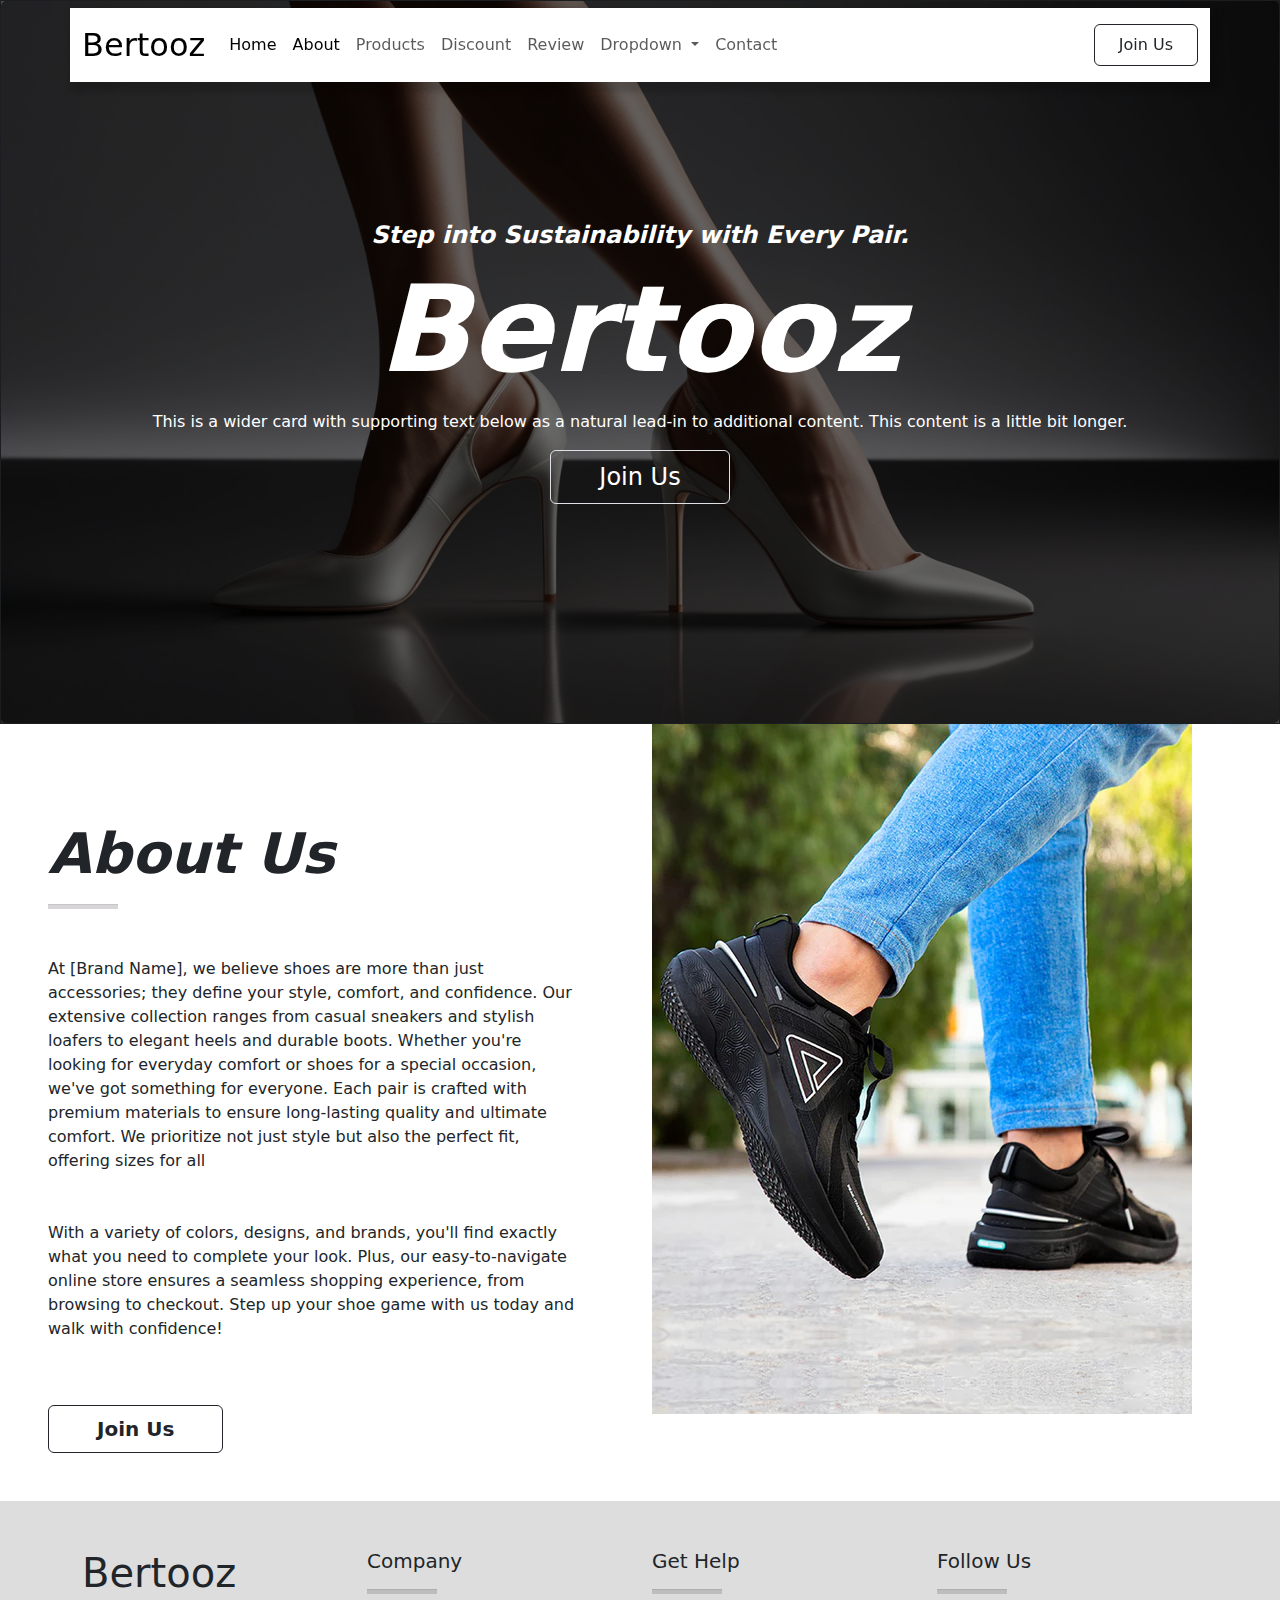
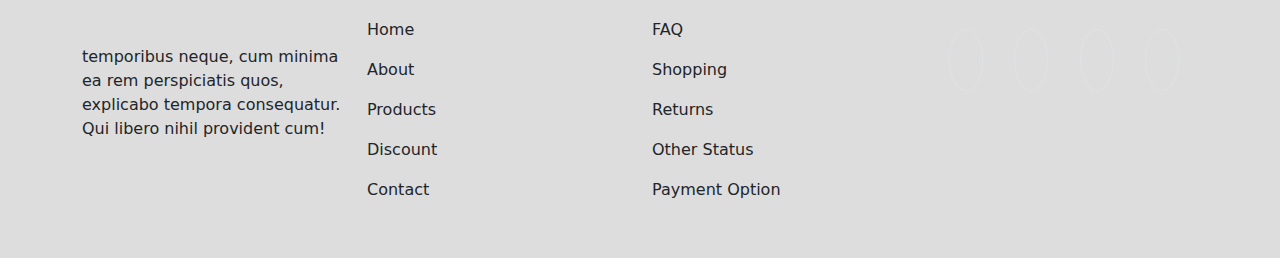
==== about.html @ f6d985d0 "I add some other files just like Product, aboout etc" ====
<!DOCTYPE html>
<html lang="en">

<head>
    <link href="https://cdn.jsdelivr.net/npm/bootstrap@5.3.3/dist/css/bootstrap.min.css" rel="stylesheet"
        integrity="sha384-QWTKZyjpPEjISv5WaRU9OFeRpok6YctnYmDr5pNlyT2bRjXh0JMhjY6hW+ALEwIH" crossorigin="anonymous">
    <link rel="stylesheet" href="style.css">
    <link rel="stylesheet" href="https://cdnjs.cloudflare.com/ajax/libs/font-awesome/6.6.0/css/all.min.css"
        integrity="sha512-Kc323vGBEqzTmouAECnVceyQqyqdsSiqLQISBL29aUW4U/M7pSPA/gEUZQqv1cwx4OnYxTxve5UMg5GT6L4JJg=="
        crossorigin="anonymous" referrerpolicy="no-referrer" />
    <!-- <link rel="stylesheet" href="responsive.css"> -->
</head>

<body>

    <nav class="navbar navbar-expand-lg fixed-top">
        <div class="container fluid bg-white box-shadow py-2">
            <a class="navbar-brand fs-2" href="#">Bertooz</a>
            <button class="navbar-toggler" type="button" data-bs-toggle="collapse"
                data-bs-target="#navbarSupportedContent" aria-controls="navbarSupportedContent" aria-expanded="false"
                aria-label="Toggle navigation">
                <span class="navbar-toggler-icon"></span>
            </button>
            <div class="collapse navbar-collapse" id="navbarSupportedContent">
                <ul class="navbar-nav me-auto mb-2 mb-lg-0">
                    <li class="nav-item">
                        <a class="nav-link active" aria-current="page" href="index.html">Home</a>
                    </li>
                    <li class="nav-item">
                        <a class="nav-link active" aria-current="page" href="about.html">About</a>
                    </li>
                    <li class="nav-item">
                        <a class="nav-link" href="product.html">Products</a>
                    </li>
                    <li class="nav-item">
                        <a class="nav-link" href="discount.html">Discount</a>
                    </li>
                    <li class="nav-item">
                        <a class="nav-link" href="review.html">Review</a>
                    </li>
                    <li class="nav-item dropdown">
                        <a class="nav-link dropdown-toggle" href="#" role="button" data-bs-toggle="dropdown"
                            aria-expanded="false">
                            Dropdown
                        </a>
                        <ul class="dropdown-menu">
                            <li><a class="dropdown-item" href="#">Action</a></li>
                            <li><a class="dropdown-item" href="#">Another action</a></li>
                            <li>
                                <hr class="dropdown-divider">
                            </li>
                            <li><a class="dropdown-item" href="#">Something else here</a></li>
                        </ul>
                    </li>
                    <li class="nav-item">
                        <a href="contact.html" class="nav-link" aria-disabled="true">Contact</a>
                    </li>
                </ul>
                <button class="btn px-4 py-2 rounded border-dark" type="submit">Join Us</button>
            </div>
        </div>
    </nav>
    
    <div class="d-flex overflow-hidden">
        <div class="container-fluid gx-0 first-item">
            <div class="card text-bg-dark rounded-0">
                <img src="img/bg-img/man-bg.jpg">
                <div class="card-img-overlay d-flex justify-content-center align-items-center">
                    <div class="text-center">
                        <h4 class="fw-bolder fst-italic">Step into Sustainability with Every Pair.</h4>
                        <h1 class="card-title fs-l fw-bolder fst-italic">Bertooz</h1>
                        <p class="card-text">This is a wider card with supporting text below as a natural lead-in to
                            additional
                            content. This content is a little bit longer.</p>
                        <a href="login.html" class="btn fs-4 px-5 py-2 border text-white rounded">Join Us</a>
                    </div>
                </div>
            </div>
        </div>
        <div class="container-fluid gx-0 second-item">
            <div class="card text-bg-dark rounded-0">
                <img src="img/bg-img/woman-bg.jpg">
                <div class="card-img-overlay d-flex justify-content-center align-items-center">
                    <div class="text-center">
                        <h4 class="fw-bolder fst-italic">Step into Sustainability with Every Pair.</h4>
                        <h1 class="card-title fs-l fw-bolder fst-italic">Bertooz</h1>
                        <p class="card-text">This is a wider card with supporting text below as a natural lead-in to
                            additional
                            content. This content is a little bit longer.</p>
                        <a href="login.html" class="btn fs-4 px-5 py-2 border text-white rounded">Join Us</a>
                    </div>
                </div>
            </div>
        </div>
        <div class="container-fluid gx-0 third-item">
            <div class="card text-bg-dark rounded-0">
                <img src="img/bg-img/sport.jpg">
                <div class="card-img-overlay d-flex justify-content-center align-items-center">
                    <div class="text-center">
                        <h4 class="fw-bolder fst-italic">Step into Sustainability with Every Pair.</h4>
                        <h1 class="card-title fs-l fw-bolder fst-italic">Bertooz</h1>
                        <p class="card-text">This is a wider card with supporting text below as a natural lead-in to
                            additional
                            content. This content is a little bit longer.</p>
                        <a href="login.html" class="btn fs-4 px-5 py-2 border text-white rounded">Join Us</a>
                    </div>
                </div>
            </div>
        </div>
    </div>


    <div class="container-fluid px-5">
        <div class="row">
            <div class="col-6 pt-5">
                <h1 class="display-4 fw-bolder fst-italic mt-5">About Us</h1>
                <hr>
                <div class="col-11">
                    <p class="my-5">At [Brand Name], we believe shoes are more than just accessories; they define your
                        style, comfort, and confidence. Our extensive collection ranges from casual sneakers and stylish
                        loafers to elegant heels and durable boots. Whether you're looking for everyday comfort or shoes
                        for a special occasion, we've got something for everyone. Each pair is crafted with premium
                        materials to ensure long-lasting quality and ultimate comfort. We prioritize not just style but
                        also the perfect fit, offering sizes for all</p>
                    <p>With a variety of colors, designs, and brands, you'll find exactly what you need to complete your
                        look. Plus, our easy-to-navigate online store ensures a seamless shopping experience, from
                        browsing to checkout. Step up your shoe game with us today and walk with confidence!</p>
                    <a href="login.html" class="btn px-5 py-2 fs-5 rounded border-dark my-5 fw-bolder" id="btn-read">Join Us</a>
                </div>
            </div>
            <div class="col-6">
                <img src="img/men-pro/about.webp" class="w-" alt="">
            </div>
        </div>
    </div>
    
    <footer class="bg-gray p-5">
        <div class="container">
            <div class="row align-baseline">
                <div class="col-3">
                    <h1 class="mb-5">Bertooz</h1>
                    <p>temporibus neque, cum minima ea rem perspiciatis quos, explicabo tempora consequatur. Qui libero
                        nihil provident cum!</p>
                </div>
                <div class="col-3">
                    <h5>Company</h5>
                    <hr>
                    <ul class="p-0 navbar-nav">
                        <li class="nav-item">
                            <a href="index.html" class="nav-link ">Home</a>
                        </li>
                        <li class="nav-item">
                            <a href="about.html" class="nav-link ">About</a>
                        </li>
                        <li class="nav-item">
                            <a href="product.html" class="nav-link ">Products</a>
                        </li>
                        <li class="nav-item">
                            <a href="discount.html" class="nav-link ">Discount</a>
                        </li>
                        <li class="nav-item">
                            <a href="contact.html" class="nav-link ">Contact</a>
                        </li>
                    </ul>
                </div>
                <div class="col-3">
                    <h5>Get Help</h5>
                    <hr>
                    <ul class="p-0 navbar-nav">
                        <li class="nav-item">
                            <a href="#" class="nav-link ">FAQ</a>
                        </li>
                        <li class="nav-item">
                            <a href="#" class="nav-link ">Shopping</a>
                        </li>
                        <li class="nav-item">
                            <a href="#" class="nav-link ">Returns</a>
                        </li>
                        <li class="nav-item">
                            <a href="#" class="nav-link ">Other Status</a>
                        </li>
                        <li class="nav-item">
                            <a href="#" class="nav-link ">Payment Option</a>
                        </li>
                    </ul>
                </div>
                <div class="col-3">
                    <h5>Follow Us</h5>
                    <hr>
                    <div class="container">
                        <div class="row mt-5">
                            <div class="col-3">
                                <i class="fa-brands fa-facebook-f fs-4 border p-3 rounded-circle"></i>
                            </div>
                            <div class="col-3">
                                <i class="fa-brands fa-linkedin fs-4 border p-3 rounded-circle"></i></div>
                            <div class="col-3">
                                <i class="fa-brands fa-instagram fs-4 border p-3 rounded-circle"></i></div>
                            <div class="col-3">
                                <i class="fa-brands fa-x-twitter fs-4 border p-3 rounded-circle"></i></div>
                        </div>
                    </div>
                </div>
            </div>
        </div>
    </footer>

    
    <script src="https://cdn.jsdelivr.net/npm/bootstrap@5.3.3/dist/js/bootstrap.bundle.min.js"
    integrity="sha384-YvpcrYf0tY3lHB60NNkmXc5s9fDVZLESaAA55NDzOxhy9GkcIdslK1eN7N6jIeHz"
    crossorigin="anonymous"></script>
    
    <script src="script.js">

    </script>
</body>

</html>
---- style.css ----
@import url('https://fonts.googleapis.com/css2?family=Assistant:wght@200..800&display=swap');
*{
    padding: 0;
    margin: 0;
}
.card-img-overlay{
    background: rgba(0, 0, 0, 0.589);
}
.form{
    top: 0;
}
#Products img:hover{
    transform: scale(1.05);
}
.btn:hover{
    transform: scale(1.1);
}
/* ------------ helper classes ------------- */
.transition{
    transition: 0.3s !important;
}

.bg-gray{
    background: rgba(88, 87, 87, 0.203);
}
.text-gray{
    color: gray;
}
.btn-color{
    background: #785039;
}
.text-brown{
    color: #785039;
}
.text-blue{
    color: #1f1c26 !important   ;
}
.bg-nav-color{
    background: #9cbcc4;
}
.text-color{
    color: #ccd5d7;
}
.text-orange{
    color: orange !important;
}
.fs-l{
    font-size: 120px;
}
.box-shadow {
    box-shadow:  0.3rem .3rem .3rem .3rem  rgba(0, 0, 0, 0.15);
}
hr{
    width: 70px;
    height: 5px;
    background: #675C66;
}
/* ---------------- class List for JS ------------ */
.display-block{
    display: block !important;
}
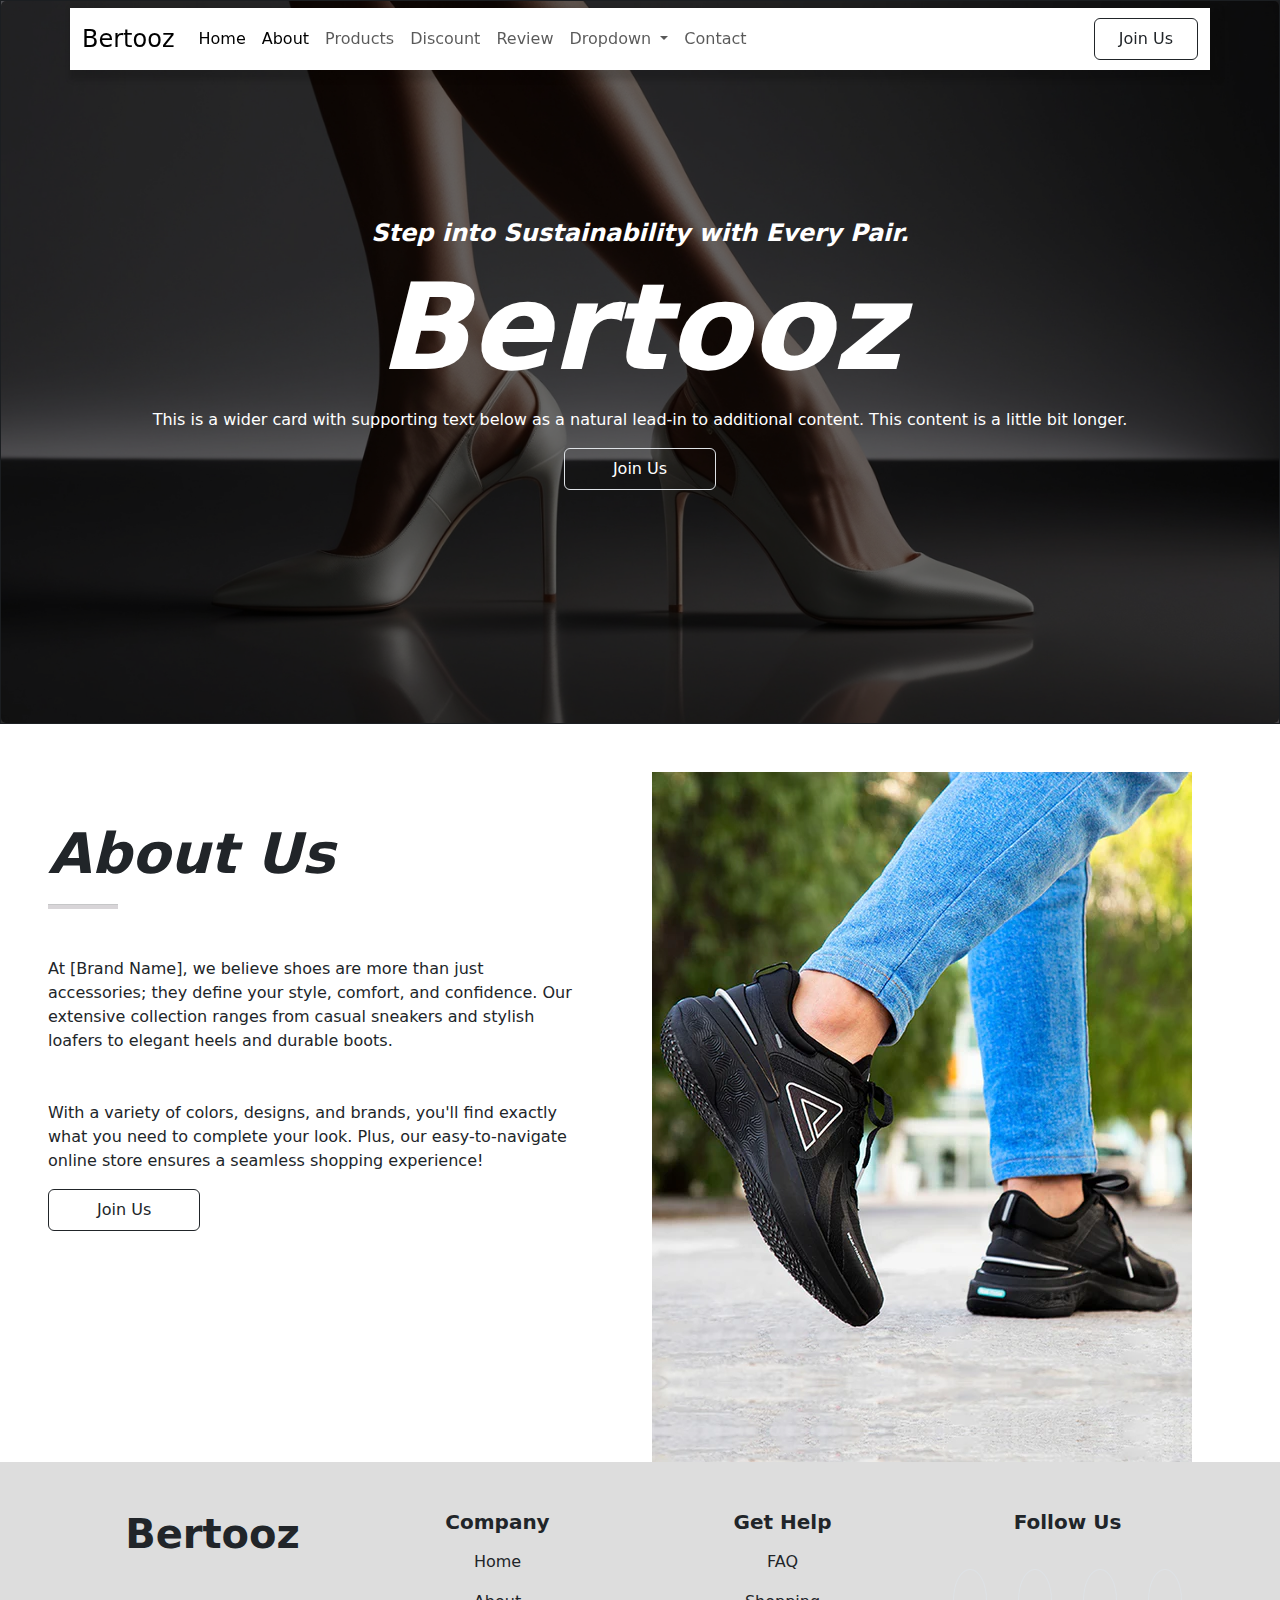
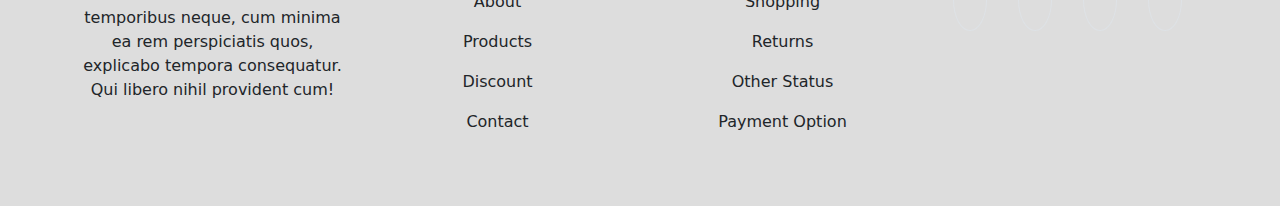
==== commit 95745aca: "make responsive" ====
--- a/about.html
+++ b/about.html
@@ -2,20 +2,23 @@
 <html lang="en">
 
 <head>
+    <meta charset="UTF-8">
+    <meta name="viewport" content="width=device-width, initial-scale=1.0">
+    <title>About</title>
     <link href="https://cdn.jsdelivr.net/npm/bootstrap@5.3.3/dist/css/bootstrap.min.css" rel="stylesheet"
         integrity="sha384-QWTKZyjpPEjISv5WaRU9OFeRpok6YctnYmDr5pNlyT2bRjXh0JMhjY6hW+ALEwIH" crossorigin="anonymous">
     <link rel="stylesheet" href="style.css">
     <link rel="stylesheet" href="https://cdnjs.cloudflare.com/ajax/libs/font-awesome/6.6.0/css/all.min.css"
         integrity="sha512-Kc323vGBEqzTmouAECnVceyQqyqdsSiqLQISBL29aUW4U/M7pSPA/gEUZQqv1cwx4OnYxTxve5UMg5GT6L4JJg=="
         crossorigin="anonymous" referrerpolicy="no-referrer" />
-    <!-- <link rel="stylesheet" href="responsive.css"> -->
+    <link rel="stylesheet" href="responsive.css">
 </head>
 
 <body>
 
     <nav class="navbar navbar-expand-lg fixed-top">
-        <div class="container fluid bg-white box-shadow py-2">
-            <a class="navbar-brand fs-2" href="#">Bertooz</a>
+        <div class="container fluid bg-white py-sm-2 box-shadow">
+            <a class="navbar-brand fs-md-2 fs-4" href="#">Bertooz</a>
             <button class="navbar-toggler" type="button" data-bs-toggle="collapse"
                 data-bs-target="#navbarSupportedContent" aria-controls="navbarSupportedContent" aria-expanded="false"
                 aria-label="Toggle navigation">
@@ -56,23 +59,24 @@
                         <a href="contact.html" class="nav-link" aria-disabled="true">Contact</a>
                     </li>
                 </ul>
-                <button class="btn px-4 py-2 rounded border-dark" type="submit">Join Us</button>
+                <a href="login.html" class="btn px-4 py-2 rounded border-dark" type="submit">Join Us</a>
             </div>
         </div>
     </nav>
-    
+
+
     <div class="d-flex overflow-hidden">
         <div class="container-fluid gx-0 first-item">
             <div class="card text-bg-dark rounded-0">
                 <img src="img/bg-img/man-bg.jpg">
                 <div class="card-img-overlay d-flex justify-content-center align-items-center">
                     <div class="text-center">
-                        <h4 class="fw-bolder fst-italic">Step into Sustainability with Every Pair.</h4>
+                        <h4 class="fw-bolder fst-italic d-none d-sm-block">Step into Sustainability with Every Pair.</h4>
                         <h1 class="card-title fs-l fw-bolder fst-italic">Bertooz</h1>
                         <p class="card-text">This is a wider card with supporting text below as a natural lead-in to
                             additional
                             content. This content is a little bit longer.</p>
-                        <a href="login.html" class="btn fs-4 px-5 py-2 border text-white rounded">Join Us</a>
+                        <a href="login.html" class="btn fs-md-4  fs-6 px-5 py-sm-2 border text-white rounded mb-3">Join Us</a>
                     </div>
                 </div>
             </div>
@@ -82,12 +86,12 @@
                 <img src="img/bg-img/woman-bg.jpg">
                 <div class="card-img-overlay d-flex justify-content-center align-items-center">
                     <div class="text-center">
-                        <h4 class="fw-bolder fst-italic">Step into Sustainability with Every Pair.</h4>
+                        <h4 class="fw-bolder fst-italic d-none d-sm-block">Step into Sustainability with Every Pair.</h4>
                         <h1 class="card-title fs-l fw-bolder fst-italic">Bertooz</h1>
                         <p class="card-text">This is a wider card with supporting text below as a natural lead-in to
                             additional
                             content. This content is a little bit longer.</p>
-                        <a href="login.html" class="btn fs-4 px-5 py-2 border text-white rounded">Join Us</a>
+                        <a href="login.html" class="btn fs-md-4  fs-6 px-5 py-sm-2 border text-white rounded mb-3">Join Us</a>
                     </div>
                 </div>
             </div>
@@ -97,54 +101,48 @@
                 <img src="img/bg-img/sport.jpg">
                 <div class="card-img-overlay d-flex justify-content-center align-items-center">
                     <div class="text-center">
-                        <h4 class="fw-bolder fst-italic">Step into Sustainability with Every Pair.</h4>
+                        <h4 class="fw-bolder fst-italic d-none d-sm-block">Step into Sustainability with Every Pair.</h4>
                         <h1 class="card-title fs-l fw-bolder fst-italic">Bertooz</h1>
                         <p class="card-text">This is a wider card with supporting text below as a natural lead-in to
                             additional
                             content. This content is a little bit longer.</p>
-                        <a href="login.html" class="btn fs-4 px-5 py-2 border text-white rounded">Join Us</a>
+                        <a href="login.html" class="btn fs-md-4  fs-6 px-5 py-sm-2 border text-white rounded mb-3">Join Us</a>
                     </div>
                 </div>
             </div>
         </div>
     </div>
-
 
     <div class="container-fluid px-5">
         <div class="row">
-            <div class="col-6 pt-5">
+            <div class="col-lg-6 pt-5">
                 <h1 class="display-4 fw-bolder fst-italic mt-5">About Us</h1>
                 <hr>
                 <div class="col-11">
-                    <p class="my-5">At [Brand Name], we believe shoes are more than just accessories; they define your
+                    <p class="my-md-5">At [Brand Name], we believe shoes are more than just accessories; they define your
                         style, comfort, and confidence. Our extensive collection ranges from casual sneakers and stylish
-                        loafers to elegant heels and durable boots. Whether you're looking for everyday comfort or shoes
-                        for a special occasion, we've got something for everyone. Each pair is crafted with premium
-                        materials to ensure long-lasting quality and ultimate comfort. We prioritize not just style but
-                        also the perfect fit, offering sizes for all</p>
+                        loafers to elegant heels and durable boots.</p>
                     <p>With a variety of colors, designs, and brands, you'll find exactly what you need to complete your
-                        look. Plus, our easy-to-navigate online store ensures a seamless shopping experience, from
-                        browsing to checkout. Step up your shoe game with us today and walk with confidence!</p>
-                    <a href="login.html" class="btn px-5 py-2 fs-5 rounded border-dark my-5 fw-bolder" id="btn-read">Join Us</a>
-                </div>
-            </div>
-            <div class="col-6">
-                <img src="img/men-pro/about.webp" class="w-" alt="">
+                        look. Plus, our easy-to-navigate online store ensures a seamless shopping experience!</p>
+                    <a href="login.html" class="btn fs-md-4  fs-6 px-5 py-2 border-dark rounded">Join Us</a>
+                </div>
+            </div>
+            <div class="col-lg-6 col-10 mx-auto mt-5">
+                <img src="img/men-pro/about.webp" class="img-fluid" alt="">
             </div>
         </div>
     </div>
-    
+
     <footer class="bg-gray p-5">
         <div class="container">
-            <div class="row align-baseline">
-                <div class="col-3">
-                    <h1 class="mb-5">Bertooz</h1>
+            <div class="row align-baseline justify-content-center">
+                <div class="col-lg-3 mb-3 text-sm-center">
+                    <h1 class="mb-5 fw-bolder">Bertooz</h1>
                     <p>temporibus neque, cum minima ea rem perspiciatis quos, explicabo tempora consequatur. Qui libero
                         nihil provident cum!</p>
                 </div>
-                <div class="col-3">
-                    <h5>Company</h5>
-                    <hr>
+                <div class="col-lg-3 col-sm-6 col-12 mb-3 text-sm-center">
+                    <h5 class="fw-bolder">Company</h5>
                     <ul class="p-0 navbar-nav">
                         <li class="nav-item">
                             <a href="index.html" class="nav-link ">Home</a>
@@ -163,9 +161,8 @@
                         </li>
                     </ul>
                 </div>
-                <div class="col-3">
-                    <h5>Get Help</h5>
-                    <hr>
+                <div class="col-lg-3 mb-3 col-sm-6 text-sm-center">
+                    <h5 class="fw-bolder">Get Help</h5>
                     <ul class="p-0 navbar-nav">
                         <li class="nav-item">
                             <a href="#" class="nav-link ">FAQ</a>
@@ -184,28 +181,29 @@
                         </li>
                     </ul>
                 </div>
-                <div class="col-3">
-                    <h5>Follow Us</h5>
-                    <hr>
+                <div class="col-lg-3 mb-3 text-sm-center">
+                    <h5 class="fw-bolder">Follow Us</h5>
+                  
                     <div class="container">
                         <div class="row mt-5">
                             <div class="col-3">
                                 <i class="fa-brands fa-facebook-f fs-4 border p-3 rounded-circle"></i>
                             </div>
                             <div class="col-3">
-                                <i class="fa-brands fa-linkedin fs-4 border p-3 rounded-circle"></i></div>
-                            <div class="col-3">
-                                <i class="fa-brands fa-instagram fs-4 border p-3 rounded-circle"></i></div>
-                            <div class="col-3">
-                                <i class="fa-brands fa-x-twitter fs-4 border p-3 rounded-circle"></i></div>
+                                <i class="fa-brands fa-linkedin fs-4 border p-3 rounded-circle"></i>
+                            </div>
+                            <div class="col-3">
+                                <i class="fa-brands fa-instagram fs-4 border p-3 rounded-circle"></i>
+                            </div>
+                            <div class="col-3">
+                                <i class="fa-brands fa-x-twitter fs-4 border p-3 rounded-circle"></i>
+                            </div>
                         </div>
                     </div>
                 </div>
             </div>
-        </div>
+        </div> 
     </footer>
-
-    
     <script src="https://cdn.jsdelivr.net/npm/bootstrap@5.3.3/dist/js/bootstrap.bundle.min.js"
     integrity="sha384-YvpcrYf0tY3lHB60NNkmXc5s9fDVZLESaAA55NDzOxhy9GkcIdslK1eN7N6jIeHz"
     crossorigin="anonymous"></script>
--- a/style.css
+++ b/style.css
@@ -47,6 +47,12 @@
 .fs-l{
     font-size: 120px;
 }
+.fs-7{
+    font-size: 14px !important;
+}
+.fs-8{
+    font-size: 12px !important;
+}
 .box-shadow {
     box-shadow:  0.3rem .3rem .3rem .3rem  rgba(0, 0, 0, 0.15);
 }
@@ -55,7 +61,16 @@
     height: 5px;
     background: #675C66;
 }
+.bg-blue{
+    background: #47B2E4;
+}
 /* ---------------- class List for JS ------------ */
 .display-block{
     display: block !important;
+}
+textarea{
+    height: 200px;
+}
+.align{
+    align-items: stretch !important;
 }--- a/responsive.css
+++ b/responsive.css
@@ -0,0 +1,25 @@
+@media screen and (min-width:768px) and (max-width: 991px) {
+    .fs-l{
+        font-size: 80px;
+    }
+}
+@media screen and (min-width:486px) and (max-width: 768px) {
+    .fs-l{
+        font-size: 60px;
+    }
+    p{
+        font-size: 12px !important;
+    }
+}
+@media screen and (min-width: 280px) and (max-width:486px){
+    .fs-l{
+        font-size: 40px !important;
+        margin-top: 15%;
+    }
+    p{
+        font-size: 10px !important;
+    }
+    .fs-8{
+        font-size: 8px !important;
+    }
+} 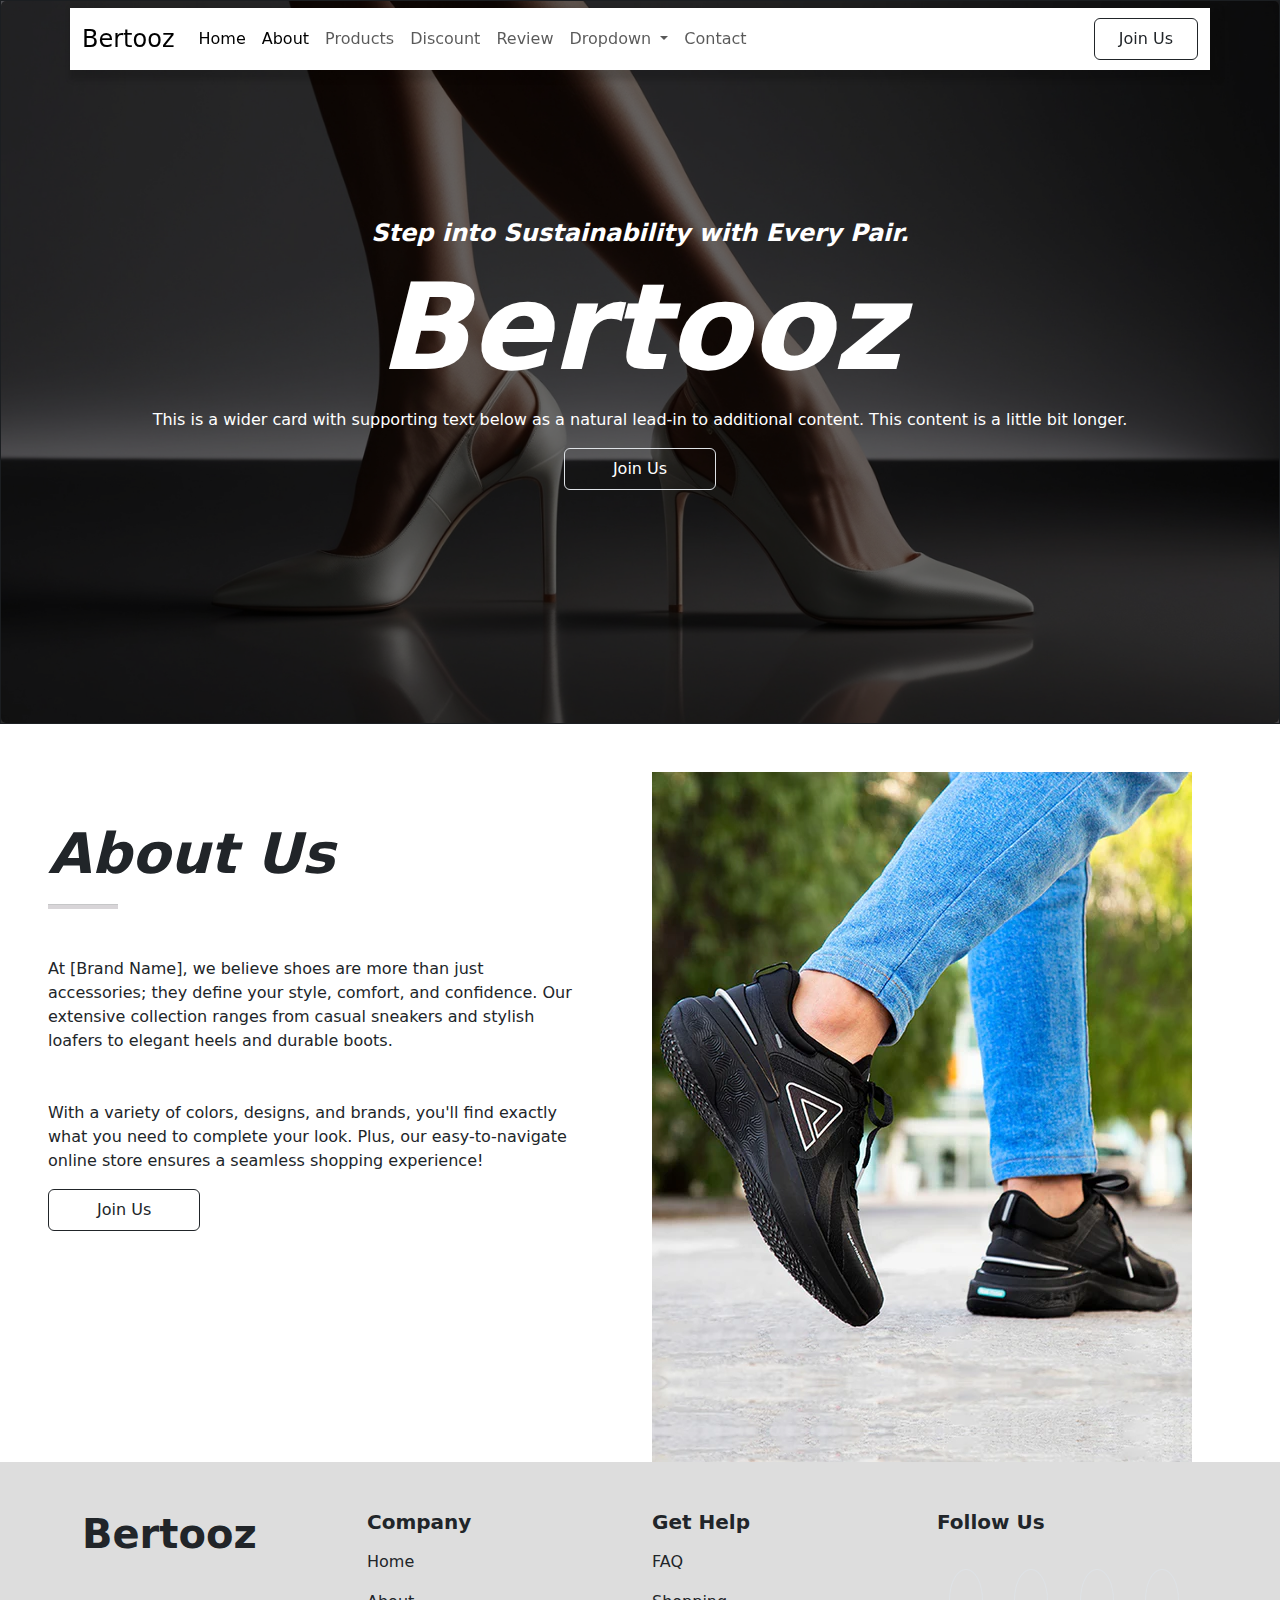
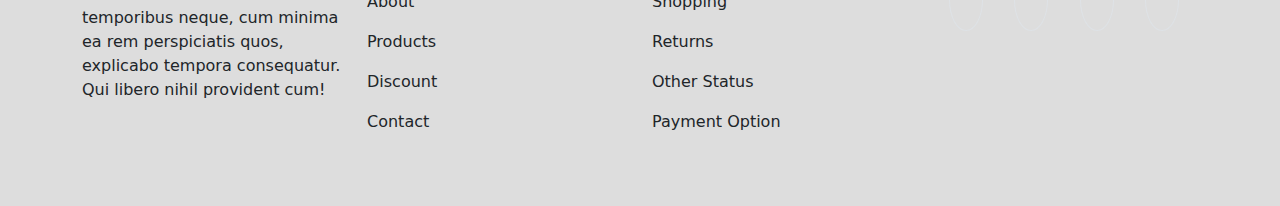
==== commit 51ddface: "login page Change" ====
--- a/about.html
+++ b/about.html
@@ -136,12 +136,12 @@
     <footer class="bg-gray p-5">
         <div class="container">
             <div class="row align-baseline justify-content-center">
-                <div class="col-lg-3 mb-3 text-sm-center">
+                <div class="col-lg-3 mb-3 text-sm-center text-md-start">
                     <h1 class="mb-5 fw-bolder">Bertooz</h1>
                     <p>temporibus neque, cum minima ea rem perspiciatis quos, explicabo tempora consequatur. Qui libero
                         nihil provident cum!</p>
                 </div>
-                <div class="col-lg-3 col-sm-6 col-12 mb-3 text-sm-center">
+                <div class="col-lg-3 col-sm-6 col-12 mb-3 text-sm-center text-md-start">
                     <h5 class="fw-bolder">Company</h5>
                     <ul class="p-0 navbar-nav">
                         <li class="nav-item">
@@ -161,7 +161,7 @@
                         </li>
                     </ul>
                 </div>
-                <div class="col-lg-3 mb-3 col-sm-6 text-sm-center">
+                <div class="col-lg-3 mb-3 col-sm-6 text-sm-center text-md-start">
                     <h5 class="fw-bolder">Get Help</h5>
                     <ul class="p-0 navbar-nav">
                         <li class="nav-item">
@@ -181,7 +181,7 @@
                         </li>
                     </ul>
                 </div>
-                <div class="col-lg-3 mb-3 text-sm-center">
+                <div class="col-lg-3 mb-3 text-sm-center text-md-start">
                     <h5 class="fw-bolder">Follow Us</h5>
                   
                     <div class="container">
@@ -204,6 +204,7 @@
             </div>
         </div> 
     </footer>
+
     <script src="https://cdn.jsdelivr.net/npm/bootstrap@5.3.3/dist/js/bootstrap.bundle.min.js"
     integrity="sha384-YvpcrYf0tY3lHB60NNkmXc5s9fDVZLESaAA55NDzOxhy9GkcIdslK1eN7N6jIeHz"
     crossorigin="anonymous"></script>
--- a/style.css
+++ b/style.css
@@ -10,10 +10,10 @@
     top: 0;
 }
 #Products img:hover{
-    transform: scale(1.05);
+    transform: scale(1.01);
 }
 .btn:hover{
-    transform: scale(1.1);
+    transform: scale(1.02);
 }
 /* ------------ helper classes ------------- */
 .transition{
